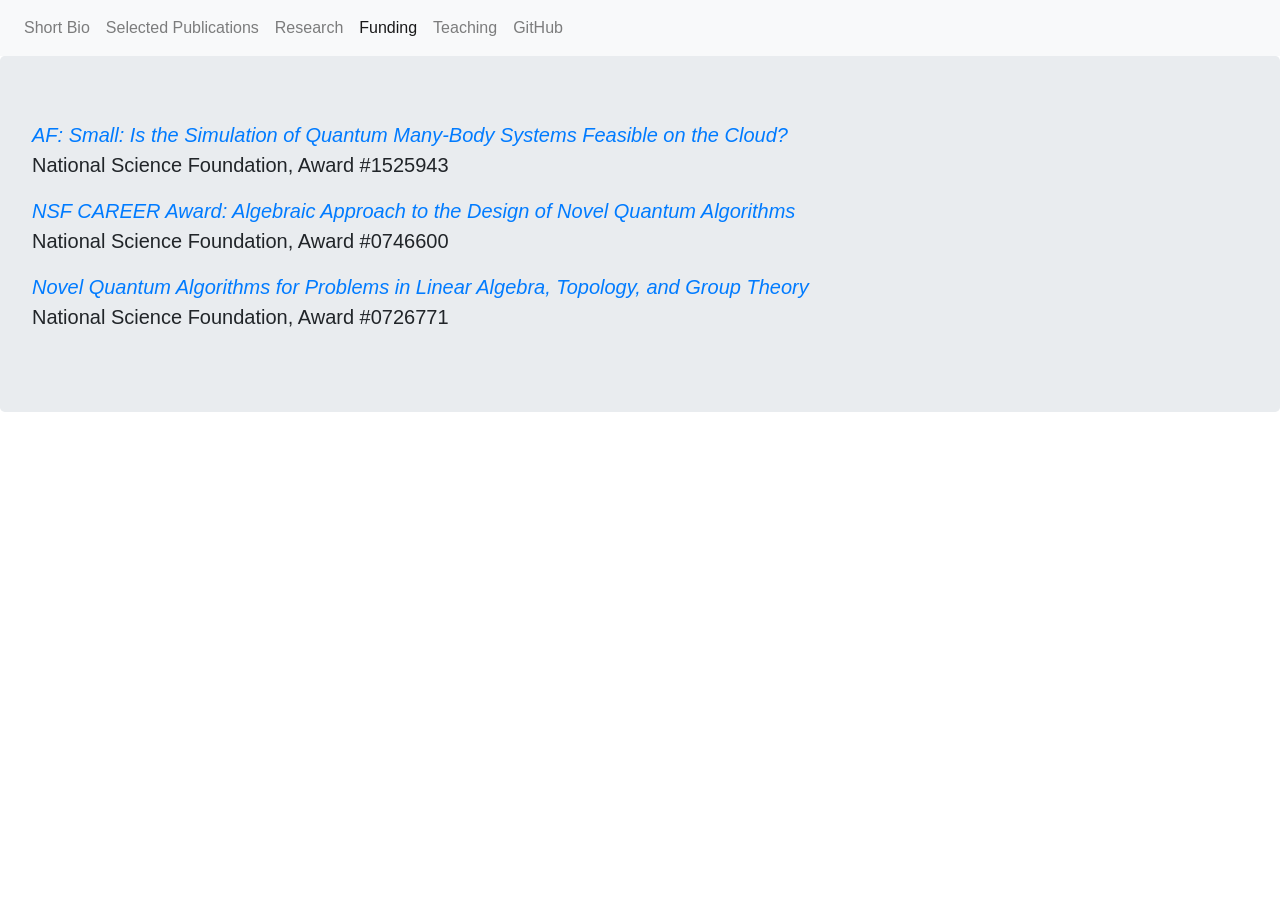
==== funding.html @ 04713221 "add homepage files" ====
<!doctype html>
<html lang="en">
  <head>
    <!-- Required meta tags -->
    <meta charset="utf-8">
    <meta name="viewport" content="width=device-width, initial-scale=1, shrink-to-fit=no">

    <!-- Bootstrap CSS -->
    <link rel="stylesheet" href="https://stackpath.bootstrapcdn.com/bootstrap/4.1.3/css/bootstrap.min.css" integrity="sha384-MCw98/SFnGE8fJT3GXwEOngsV7Zt27NXFoaoApmYm81iuXoPkFOJwJ8ERdknLPMO" crossorigin="anonymous">

    <title>Pawel Wocjan</title>
  </head>
  <body>

    <nav class="navbar navbar-expand-lg navbar-light bg-light">

      <button class="navbar-toggler" type="button" data-toggle="collapse" data-target="#navbarSupportedContent" aria-controls="navbarSupportedContent" aria-expanded="false" aria-label="Toggle navigation">
        <span class="navbar-toggler-icon"></span>
      </button>

      <div class="collapse navbar-collapse" id="navbarSupportedContent">
        <ul class="navbar-nav mr-auto">
          <li class="nav-item">
            <a class="nav-link" href="index.html">Short Bio</a>
          </li>
          <li class="nav-item">
            <a class="nav-link" href="publications.html">Selected Publications</a>
          </li>
          <li class="nav-item">
            <a class="nav-link" href="research.html">Research</a>
          </li>
          <li class="nav-item">
            <a class="nav-link active" href="funding.html">Funding</a>
          </li>
          <li class="nav-item">
            <a class="nav-link" href="teaching.html">Teaching</a>
          </li>
          <li class="nav-item">
            <a class="nav-link" href="https://github.com/schneider128k">GitHub</a>
          </li>
        </ul>
      </div>
    </nav>

    <div class="jumbotron">
      <p class="lead">
        <a href="https://www.nsf.gov/awardsearch/showAward?AWD_ID=1525943">
          <i>AF: Small: Is the Simulation of Quantum Many-Body Systems Feasible on the Cloud?</i>
        </a>
        </br>
        National Science Foundation, Award #1525943
      </p>

      <p class="lead">
        <a href="http://www.nsf.gov/awardsearch/showAward.do?AwardNumber=0746600">
          <i>NSF CAREER Award: Algebraic Approach to the Design of Novel Quantum Algorithms</i>
        </a>
        </br>
        National Science Foundation, Award #0746600
      </p>
      
      <p class="lead">
        <a href="http://www.nsf.gov/awardsearch/showAward.do?AwardNumber=0726771">
          <i>Novel Quantum Algorithms for Problems in Linear Algebra, Topology, and Group Theory</i>
        </a>
        </br>
        National Science Foundation, Award #0726771 
      </p>
    </div>

    <!-- Optional JavaScript -->
    <!-- jQuery first, then Popper.js, then Bootstrap JS -->
    <script src="https://code.jquery.com/jquery-3.3.1.slim.min.js" integrity="sha384-q8i/X+965DzO0rT7abK41JStQIAqVgRVzpbzo5smXKp4YfRvH+8abtTE1Pi6jizo" crossorigin="anonymous"></script>
    <script src="https://cdnjs.cloudflare.com/ajax/libs/popper.js/1.14.3/umd/popper.min.js" integrity="sha384-ZMP7rVo3mIykV+2+9J3UJ46jBk0WLaUAdn689aCwoqbBJiSnjAK/l8WvCWPIPm49" crossorigin="anonymous"></script>
    <script src="https://stackpath.bootstrapcdn.com/bootstrap/4.1.3/js/bootstrap.min.js" integrity="sha384-ChfqqxuZUCnJSK3+MXmPNIyE6ZbWh2IMqE241rYiqJxyMiZ6OW/JmZQ5stwEULTy" crossorigin="anonymous"></script>
  </body>
</html>
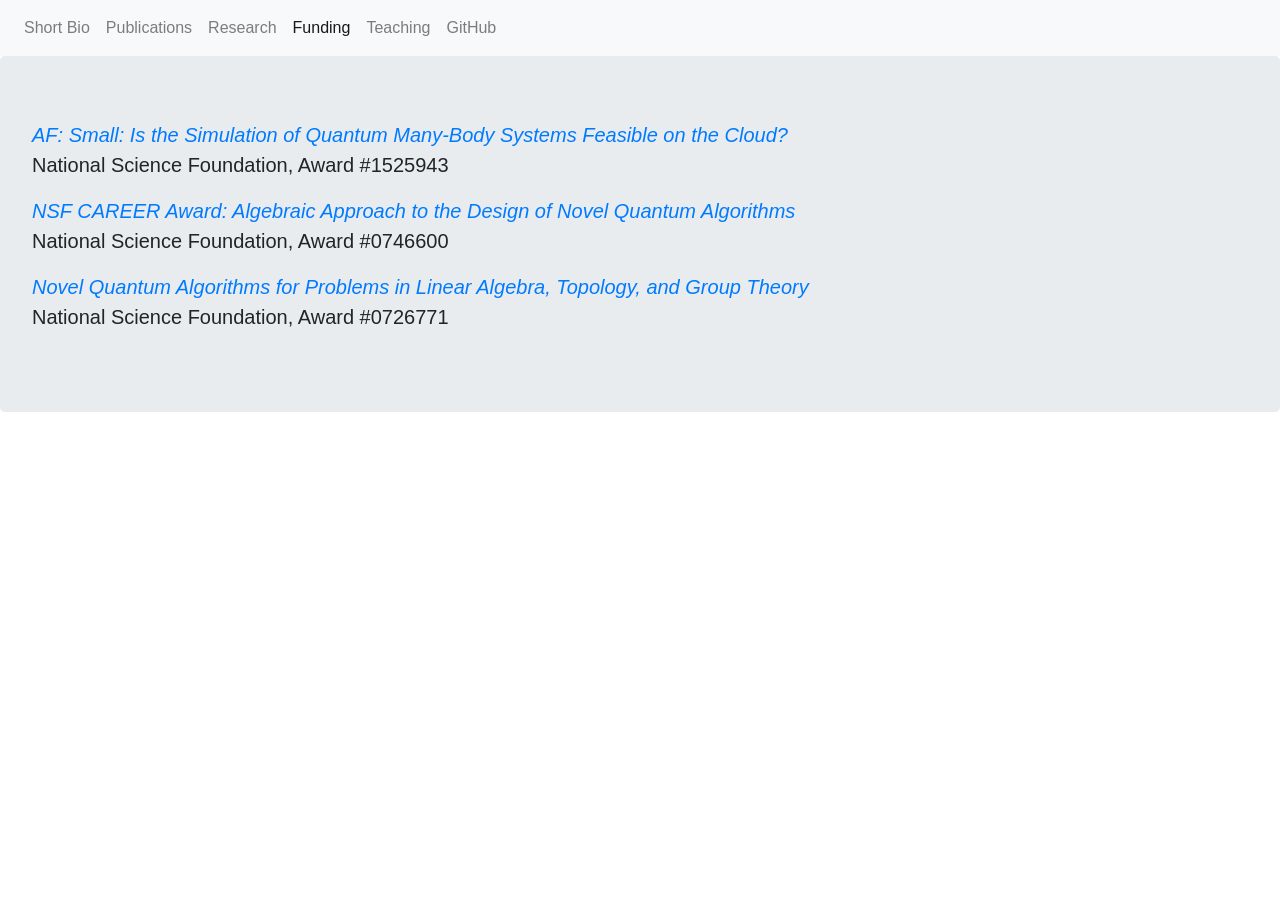
==== commit 64db321c: "Update funding.html" ====
--- a/funding.html
+++ b/funding.html
@@ -24,7 +24,7 @@
             <a class="nav-link" href="index.html">Short Bio</a>
           </li>
           <li class="nav-item">
-            <a class="nav-link" href="publications.html">Selected Publications</a>
+            <a class="nav-link" href="publications.html">Publications</a>
           </li>
           <li class="nav-item">
             <a class="nav-link" href="research.html">Research</a>
@@ -74,4 +74,4 @@
     <script src="https://cdnjs.cloudflare.com/ajax/libs/popper.js/1.14.3/umd/popper.min.js" integrity="sha384-ZMP7rVo3mIykV+2+9J3UJ46jBk0WLaUAdn689aCwoqbBJiSnjAK/l8WvCWPIPm49" crossorigin="anonymous"></script>
     <script src="https://stackpath.bootstrapcdn.com/bootstrap/4.1.3/js/bootstrap.min.js" integrity="sha384-ChfqqxuZUCnJSK3+MXmPNIyE6ZbWh2IMqE241rYiqJxyMiZ6OW/JmZQ5stwEULTy" crossorigin="anonymous"></script>
   </body>
-</html>+</html>
